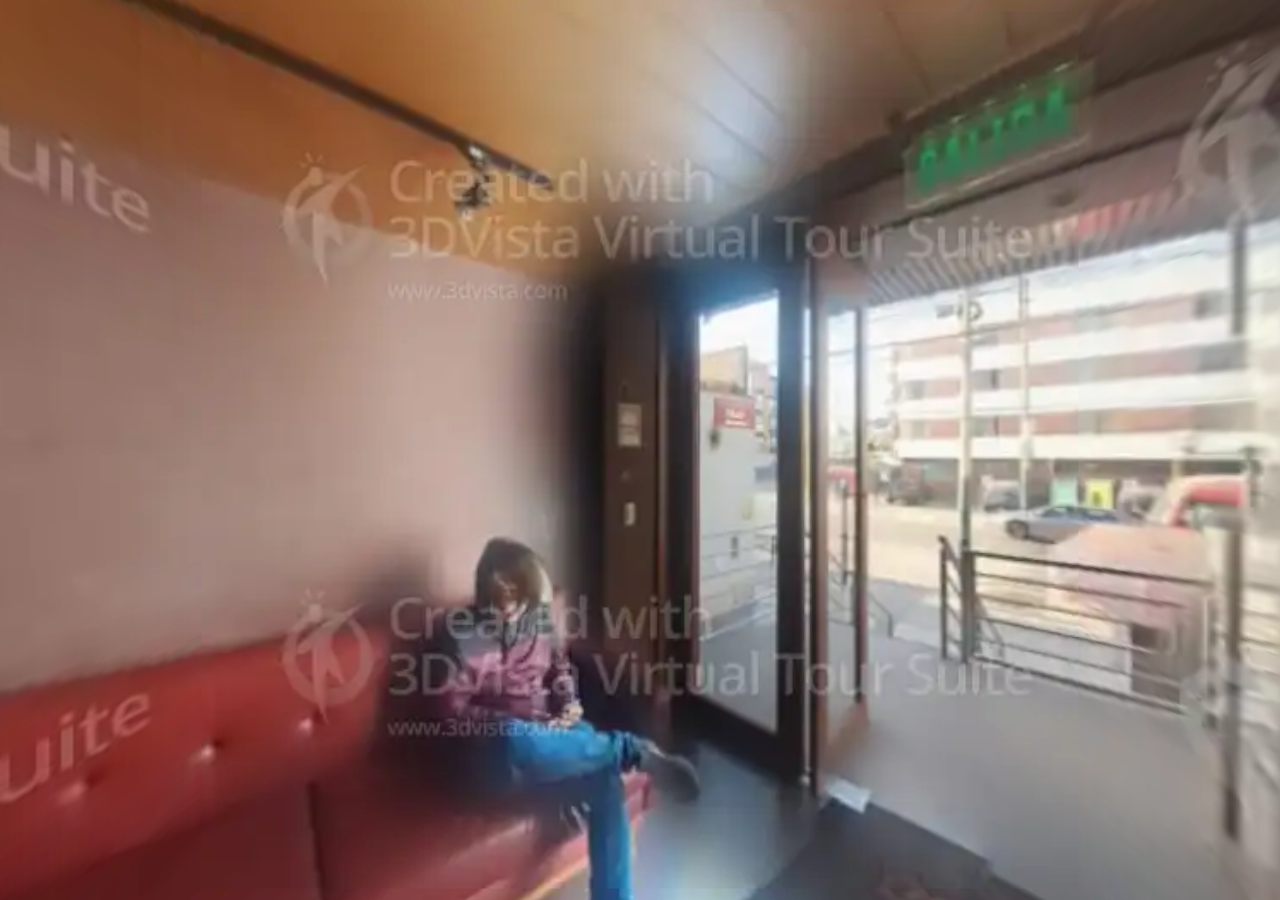
==== index.htm @ b98c9d6b "RECORRIDO" ====
<!DOCTYPE html>
<html lang="es">
<head>
    <title>SEDE SURCO</title>
    <meta http-equiv="Content-Type" content="text/html; charset=UTF-8" />
    <meta name="viewport" id="metaViewport" content="user-scalable=no, initial-scale=1, width=device-width, viewport-fit=cover" data-tdv-general-scale="0.5"/>
    <meta name="apple-mobile-web-app-capable" content="yes"/>
    <meta name="apple-mobile-web-app-status-bar-style" content="default">
    <script src="lib/tdvplayer.js?v=1778187391842"></script>
    <link rel="preload" href="locale/es.txt?v=1778187391842" as="fetch" crossorigin="anonymous"/>
	<link rel="preload" href="script.js?v=1778187391842" as="script"/>
	<link rel="preload" href="media/panorama_0F0D2BA5_02E8_A0C6_416A_1AF9FB2548D4_0/r/0/0_0.webp?v=1778187391842" as="image"/>
	<link rel="preload" href="media/panorama_0F0D2BA5_02E8_A0C6_416A_1AF9FB2548D4_0/l/0/0_0.webp?v=1778187391842" as="image"/>
	<link rel="preload" href="media/panorama_0F0D2BA5_02E8_A0C6_416A_1AF9FB2548D4_0/u/0/0_0.webp?v=1778187391842" as="image"/>
	<link rel="preload" href="media/panorama_0F0D2BA5_02E8_A0C6_416A_1AF9FB2548D4_0/d/0/0_0.webp?v=1778187391842" as="image"/>
	<link rel="preload" href="media/panorama_0F0D2BA5_02E8_A0C6_416A_1AF9FB2548D4_0/f/0/0_0.webp?v=1778187391842" as="image"/>
	<link rel="preload" href="media/panorama_0F0D2BA5_02E8_A0C6_416A_1AF9FB2548D4_0/b/0/0_0.webp?v=1778187391842" as="image"/>
	<meta name="description" content="Virtual Tour"/>
	<meta name="theme-color" content="#FFFFFF"/>
    <script src="script.js?v=1778187391842"></script>
    <style type="text/css">
        html, body { height:100%; width:100%; height:100vh; width:100vw; margin:0; padding:0; overflow:hidden; }
        .fill-viewport { position:fixed; top:0; left:0; right:0; bottom:0; padding:0; margin:0; overflow: hidden; }
        .fill-viewport.landscape-left { left: env(safe-area-inset-left); }
		.fill-viewport.landscape-right { right: env(safe-area-inset-right); }
        #viewer { z-index:1; }
        #preloadContainer { z-index:2; opacity:0; background-color:rgba(255,255,255,1); transition: opacity 0.5s; -webkit-transition: opacity 0.5s; -moz-transition: opacity 0.5s; -o-transition: opacity 0.5s;}
    </style>
    <link rel="stylesheet" href="fonts.css?v=1778187391842">
</head>
<body>
    <div id="preloadContainer" class="fill-viewport"><div style="z-index: 4; position: absolute; overflow: hidden; left: 0%; top: 50%; width: 100.00%; height: 10.00%" ><div style="text-align:left; color:#000; "><DIV STYLE="text-align:center;font-size:1.6666666666666663vmin;"><SPAN STYLE="display:inline-block; letter-spacing:0vmin; white-space:pre-wrap;color:#777777;font-size:1.67vmin;font-family:Arial, Helvetica, sans-serif;">Loading virtual tour. Please wait...</SPAN></DIV><DIV STYLE="text-align:center;font-size:1.6666666666666663vmin;"><SPAN STYLE="display:inline-block; letter-spacing:0vmin; white-space:pre-wrap;color:#777777;font-size:1.67vmin;font-family:Arial, Helvetica, sans-serif;">created with the trial of 3DVista VT Pro</SPAN></DIV><DIV STYLE="text-align:center;font-size:1.4814814814814814vmin;"><A TARGET="_blank" HREF="https://www.3dvista.com" STYLE="text-decoration:none; color:inherit;"><SPAN STYLE="display:inline-block; letter-spacing:0vmin; white-space:pre-wrap;color:#999999;font-size:1.48vmin;font-family:Arial, Helvetica, sans-serif;"><U>www.3DVista.com</U></SPAN></A></DIV></div></div></div>
    <div id="viewer" class="fill-viewport"></div>
</body>
</html>
---- fonts.css ----
@font-face {
   font-family: "Bebas Neue Bold";
   src: url("fonts/BebasNeueBold.woff2") format("woff2");
   font-weight: bold;
   font-style: normal;
}
@font-face {
   font-family: "Montserrat";
   src: url("fonts/Montserrat-Bold.woff2") format("woff2");
   font-weight: bold;
   font-style: normal;
}
@font-face {
   font-family: "Oswald";
   src: url("fonts/Oswald Bold.woff2") format("woff2");
   font-weight: bold;
   font-style: normal;
}
@font-face {
   font-family: "Montserrat";
   src: url("fonts/Montserrat-Light.woff2") format("woff2");
   font-weight: normal;
   font-style: normal;
}
@font-face {
   font-family: "Montserrat";
   src: url("fonts/Montserrat-Regular.woff2") format("woff2");
   font-weight: normal;
   font-style: normal;
}
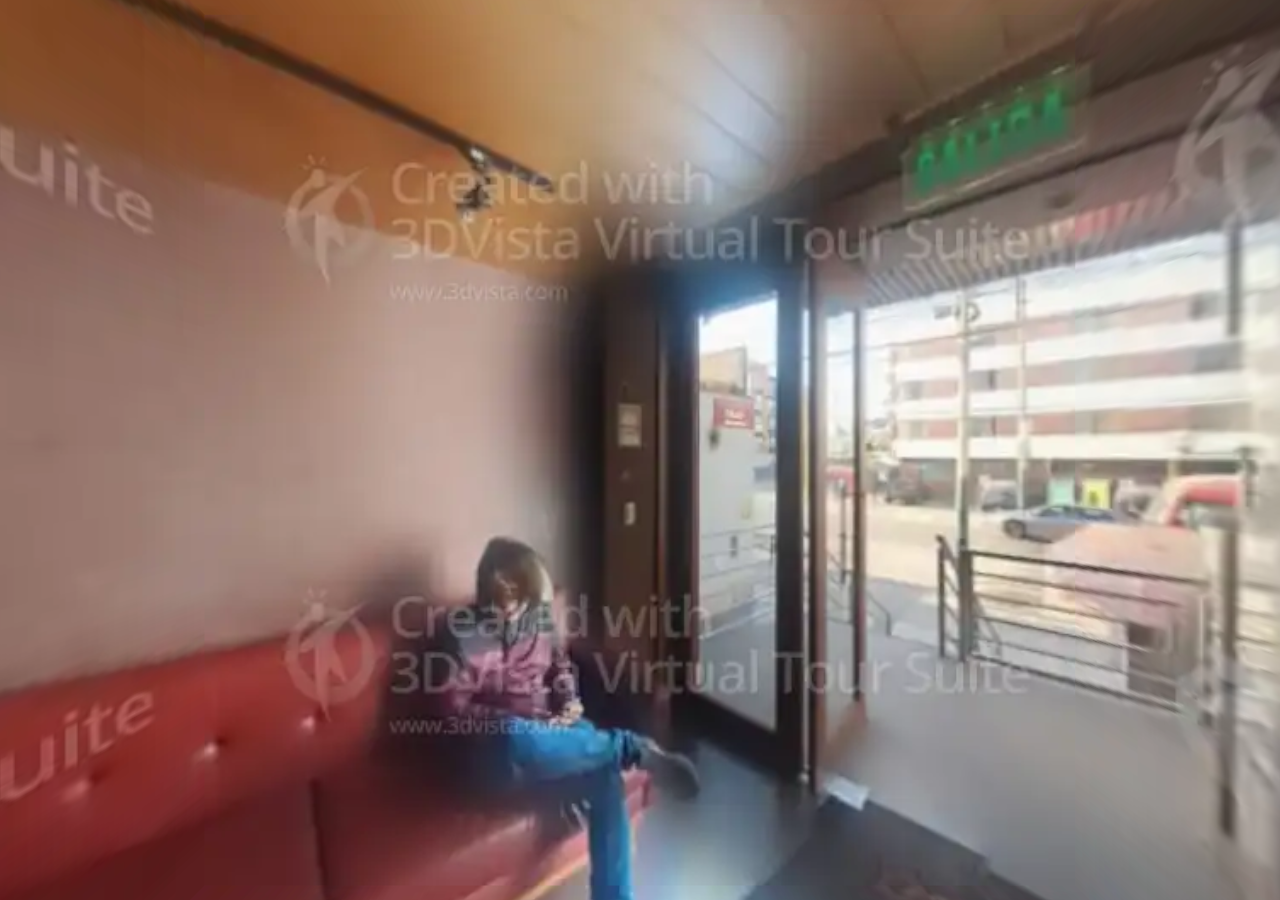
==== commit d22aed5a: "RECORRIDO" ====
--- a/index.htm
+++ b/index.htm
@@ -6,18 +6,18 @@
     <meta name="viewport" id="metaViewport" content="user-scalable=no, initial-scale=1, width=device-width, viewport-fit=cover" data-tdv-general-scale="0.5"/>
     <meta name="apple-mobile-web-app-capable" content="yes"/>
     <meta name="apple-mobile-web-app-status-bar-style" content="default">
-    <script src="lib/tdvplayer.js?v=1778187391842"></script>
-    <link rel="preload" href="locale/es.txt?v=1778187391842" as="fetch" crossorigin="anonymous"/>
-	<link rel="preload" href="script.js?v=1778187391842" as="script"/>
-	<link rel="preload" href="media/panorama_0F0D2BA5_02E8_A0C6_416A_1AF9FB2548D4_0/r/0/0_0.webp?v=1778187391842" as="image"/>
-	<link rel="preload" href="media/panorama_0F0D2BA5_02E8_A0C6_416A_1AF9FB2548D4_0/l/0/0_0.webp?v=1778187391842" as="image"/>
-	<link rel="preload" href="media/panorama_0F0D2BA5_02E8_A0C6_416A_1AF9FB2548D4_0/u/0/0_0.webp?v=1778187391842" as="image"/>
-	<link rel="preload" href="media/panorama_0F0D2BA5_02E8_A0C6_416A_1AF9FB2548D4_0/d/0/0_0.webp?v=1778187391842" as="image"/>
-	<link rel="preload" href="media/panorama_0F0D2BA5_02E8_A0C6_416A_1AF9FB2548D4_0/f/0/0_0.webp?v=1778187391842" as="image"/>
-	<link rel="preload" href="media/panorama_0F0D2BA5_02E8_A0C6_416A_1AF9FB2548D4_0/b/0/0_0.webp?v=1778187391842" as="image"/>
+    <script src="lib/tdvplayer.js?v=1778188948959"></script>
+    <link rel="preload" href="locale/es.txt?v=1778188948959" as="fetch" crossorigin="anonymous"/>
+	<link rel="preload" href="script.js?v=1778188948959" as="script"/>
+	<link rel="preload" href="media/panorama_0F0D2BA5_02E8_A0C6_416A_1AF9FB2548D4_0/r/0/0_0.webp?v=1778188948959" as="image"/>
+	<link rel="preload" href="media/panorama_0F0D2BA5_02E8_A0C6_416A_1AF9FB2548D4_0/l/0/0_0.webp?v=1778188948959" as="image"/>
+	<link rel="preload" href="media/panorama_0F0D2BA5_02E8_A0C6_416A_1AF9FB2548D4_0/u/0/0_0.webp?v=1778188948959" as="image"/>
+	<link rel="preload" href="media/panorama_0F0D2BA5_02E8_A0C6_416A_1AF9FB2548D4_0/d/0/0_0.webp?v=1778188948959" as="image"/>
+	<link rel="preload" href="media/panorama_0F0D2BA5_02E8_A0C6_416A_1AF9FB2548D4_0/f/0/0_0.webp?v=1778188948959" as="image"/>
+	<link rel="preload" href="media/panorama_0F0D2BA5_02E8_A0C6_416A_1AF9FB2548D4_0/b/0/0_0.webp?v=1778188948959" as="image"/>
 	<meta name="description" content="Virtual Tour"/>
 	<meta name="theme-color" content="#FFFFFF"/>
-    <script src="script.js?v=1778187391842"></script>
+    <script src="script.js?v=1778188948959"></script>
     <style type="text/css">
         html, body { height:100%; width:100%; height:100vh; width:100vw; margin:0; padding:0; overflow:hidden; }
         .fill-viewport { position:fixed; top:0; left:0; right:0; bottom:0; padding:0; margin:0; overflow: hidden; }
@@ -26,7 +26,7 @@
         #viewer { z-index:1; }
         #preloadContainer { z-index:2; opacity:0; background-color:rgba(255,255,255,1); transition: opacity 0.5s; -webkit-transition: opacity 0.5s; -moz-transition: opacity 0.5s; -o-transition: opacity 0.5s;}
     </style>
-    <link rel="stylesheet" href="fonts.css?v=1778187391842">
+    <link rel="stylesheet" href="fonts.css?v=1778188948959">
 </head>
 <body>
     <div id="preloadContainer" class="fill-viewport"><div style="z-index: 4; position: absolute; overflow: hidden; left: 0%; top: 50%; width: 100.00%; height: 10.00%" ><div style="text-align:left; color:#000; "><DIV STYLE="text-align:center;font-size:1.6666666666666663vmin;"><SPAN STYLE="display:inline-block; letter-spacing:0vmin; white-space:pre-wrap;color:#777777;font-size:1.67vmin;font-family:Arial, Helvetica, sans-serif;">Loading virtual tour. Please wait...</SPAN></DIV><DIV STYLE="text-align:center;font-size:1.6666666666666663vmin;"><SPAN STYLE="display:inline-block; letter-spacing:0vmin; white-space:pre-wrap;color:#777777;font-size:1.67vmin;font-family:Arial, Helvetica, sans-serif;">created with the trial of 3DVista VT Pro</SPAN></DIV><DIV STYLE="text-align:center;font-size:1.4814814814814814vmin;"><A TARGET="_blank" HREF="https://www.3dvista.com" STYLE="text-decoration:none; color:inherit;"><SPAN STYLE="display:inline-block; letter-spacing:0vmin; white-space:pre-wrap;color:#999999;font-size:1.48vmin;font-family:Arial, Helvetica, sans-serif;"><U>www.3DVista.com</U></SPAN></A></DIV></div></div></div>
--- a/fonts.css
+++ b/fonts.css
@@ -18,7 +18,7 @@
 }
 @font-face {
    font-family: "Montserrat";
-   src: url("fonts/Montserrat-Light.woff2") format("woff2");
+   src: url("fonts/Montserrat-Black.woff2") format("woff2");
    font-weight: normal;
    font-style: normal;
 }
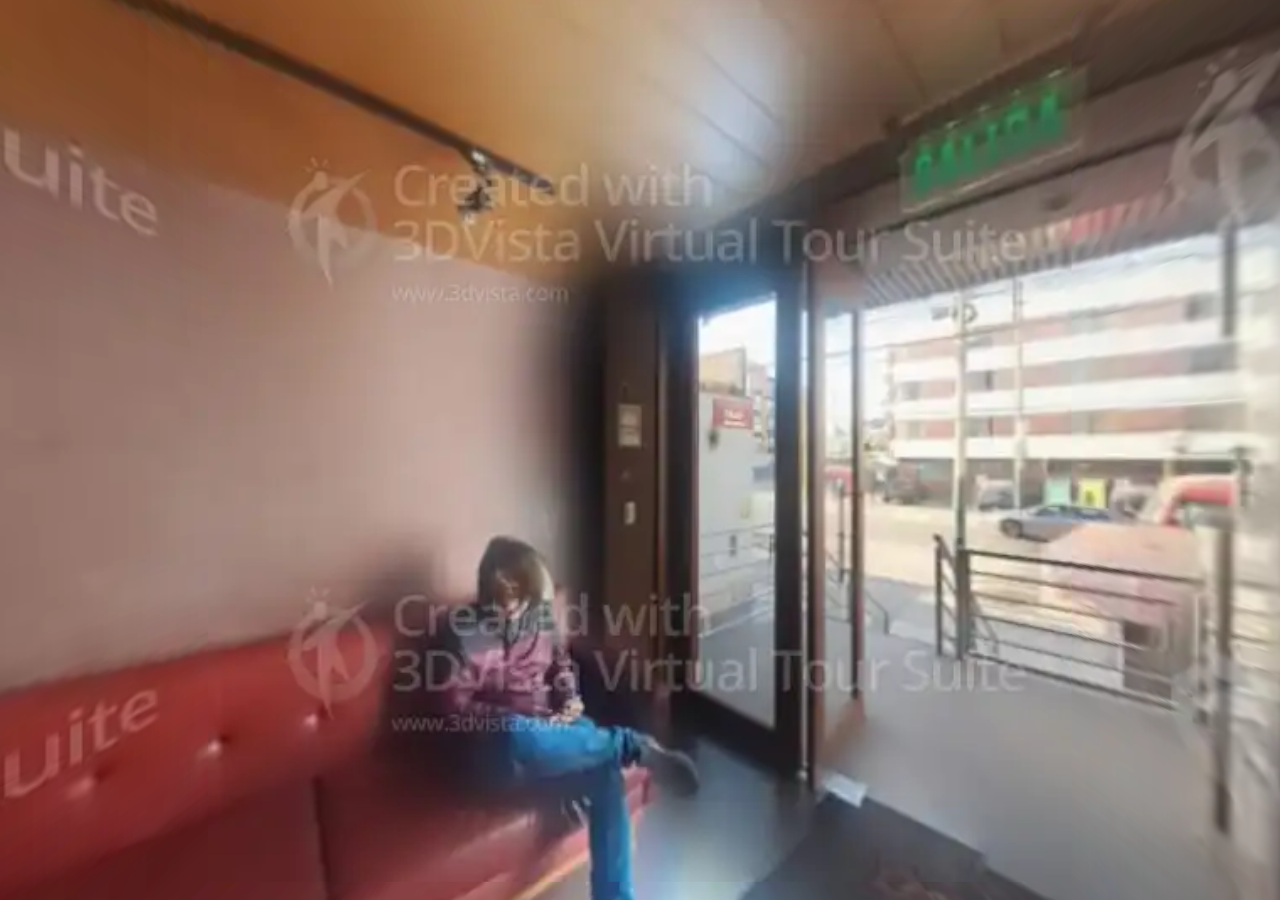
==== commit bdfafd85: "RECORRIDO" ====
--- a/index.htm
+++ b/index.htm
@@ -6,18 +6,18 @@
     <meta name="viewport" id="metaViewport" content="user-scalable=no, initial-scale=1, width=device-width, viewport-fit=cover" data-tdv-general-scale="0.5"/>
     <meta name="apple-mobile-web-app-capable" content="yes"/>
     <meta name="apple-mobile-web-app-status-bar-style" content="default">
-    <script src="lib/tdvplayer.js?v=1778188948959"></script>
-    <link rel="preload" href="locale/es.txt?v=1778188948959" as="fetch" crossorigin="anonymous"/>
-	<link rel="preload" href="script.js?v=1778188948959" as="script"/>
-	<link rel="preload" href="media/panorama_0F0D2BA5_02E8_A0C6_416A_1AF9FB2548D4_0/r/0/0_0.webp?v=1778188948959" as="image"/>
-	<link rel="preload" href="media/panorama_0F0D2BA5_02E8_A0C6_416A_1AF9FB2548D4_0/l/0/0_0.webp?v=1778188948959" as="image"/>
-	<link rel="preload" href="media/panorama_0F0D2BA5_02E8_A0C6_416A_1AF9FB2548D4_0/u/0/0_0.webp?v=1778188948959" as="image"/>
-	<link rel="preload" href="media/panorama_0F0D2BA5_02E8_A0C6_416A_1AF9FB2548D4_0/d/0/0_0.webp?v=1778188948959" as="image"/>
-	<link rel="preload" href="media/panorama_0F0D2BA5_02E8_A0C6_416A_1AF9FB2548D4_0/f/0/0_0.webp?v=1778188948959" as="image"/>
-	<link rel="preload" href="media/panorama_0F0D2BA5_02E8_A0C6_416A_1AF9FB2548D4_0/b/0/0_0.webp?v=1778188948959" as="image"/>
+    <script src="lib/tdvplayer.js?v=1778189332595"></script>
+    <link rel="preload" href="locale/es.txt?v=1778189332595" as="fetch" crossorigin="anonymous"/>
+	<link rel="preload" href="script.js?v=1778189332595" as="script"/>
+	<link rel="preload" href="media/panorama_0F0D2BA5_02E8_A0C6_416A_1AF9FB2548D4_0/r/0/0_0.webp?v=1778189332595" as="image"/>
+	<link rel="preload" href="media/panorama_0F0D2BA5_02E8_A0C6_416A_1AF9FB2548D4_0/l/0/0_0.webp?v=1778189332595" as="image"/>
+	<link rel="preload" href="media/panorama_0F0D2BA5_02E8_A0C6_416A_1AF9FB2548D4_0/u/0/0_0.webp?v=1778189332595" as="image"/>
+	<link rel="preload" href="media/panorama_0F0D2BA5_02E8_A0C6_416A_1AF9FB2548D4_0/d/0/0_0.webp?v=1778189332595" as="image"/>
+	<link rel="preload" href="media/panorama_0F0D2BA5_02E8_A0C6_416A_1AF9FB2548D4_0/f/0/0_0.webp?v=1778189332595" as="image"/>
+	<link rel="preload" href="media/panorama_0F0D2BA5_02E8_A0C6_416A_1AF9FB2548D4_0/b/0/0_0.webp?v=1778189332595" as="image"/>
 	<meta name="description" content="Virtual Tour"/>
 	<meta name="theme-color" content="#FFFFFF"/>
-    <script src="script.js?v=1778188948959"></script>
+    <script src="script.js?v=1778189332595"></script>
     <style type="text/css">
         html, body { height:100%; width:100%; height:100vh; width:100vw; margin:0; padding:0; overflow:hidden; }
         .fill-viewport { position:fixed; top:0; left:0; right:0; bottom:0; padding:0; margin:0; overflow: hidden; }
@@ -26,7 +26,7 @@
         #viewer { z-index:1; }
         #preloadContainer { z-index:2; opacity:0; background-color:rgba(255,255,255,1); transition: opacity 0.5s; -webkit-transition: opacity 0.5s; -moz-transition: opacity 0.5s; -o-transition: opacity 0.5s;}
     </style>
-    <link rel="stylesheet" href="fonts.css?v=1778188948959">
+    <link rel="stylesheet" href="fonts.css?v=1778189332595">
 </head>
 <body>
     <div id="preloadContainer" class="fill-viewport"><div style="z-index: 4; position: absolute; overflow: hidden; left: 0%; top: 50%; width: 100.00%; height: 10.00%" ><div style="text-align:left; color:#000; "><DIV STYLE="text-align:center;font-size:1.6666666666666663vmin;"><SPAN STYLE="display:inline-block; letter-spacing:0vmin; white-space:pre-wrap;color:#777777;font-size:1.67vmin;font-family:Arial, Helvetica, sans-serif;">Loading virtual tour. Please wait...</SPAN></DIV><DIV STYLE="text-align:center;font-size:1.6666666666666663vmin;"><SPAN STYLE="display:inline-block; letter-spacing:0vmin; white-space:pre-wrap;color:#777777;font-size:1.67vmin;font-family:Arial, Helvetica, sans-serif;">created with the trial of 3DVista VT Pro</SPAN></DIV><DIV STYLE="text-align:center;font-size:1.4814814814814814vmin;"><A TARGET="_blank" HREF="https://www.3dvista.com" STYLE="text-decoration:none; color:inherit;"><SPAN STYLE="display:inline-block; letter-spacing:0vmin; white-space:pre-wrap;color:#999999;font-size:1.48vmin;font-family:Arial, Helvetica, sans-serif;"><U>www.3DVista.com</U></SPAN></A></DIV></div></div></div>
--- a/fonts.css
+++ b/fonts.css
@@ -18,7 +18,7 @@
 }
 @font-face {
    font-family: "Montserrat";
-   src: url("fonts/Montserrat-Black.woff2") format("woff2");
+   src: url("fonts/Montserrat-Light.woff2") format("woff2");
    font-weight: normal;
    font-style: normal;
 }
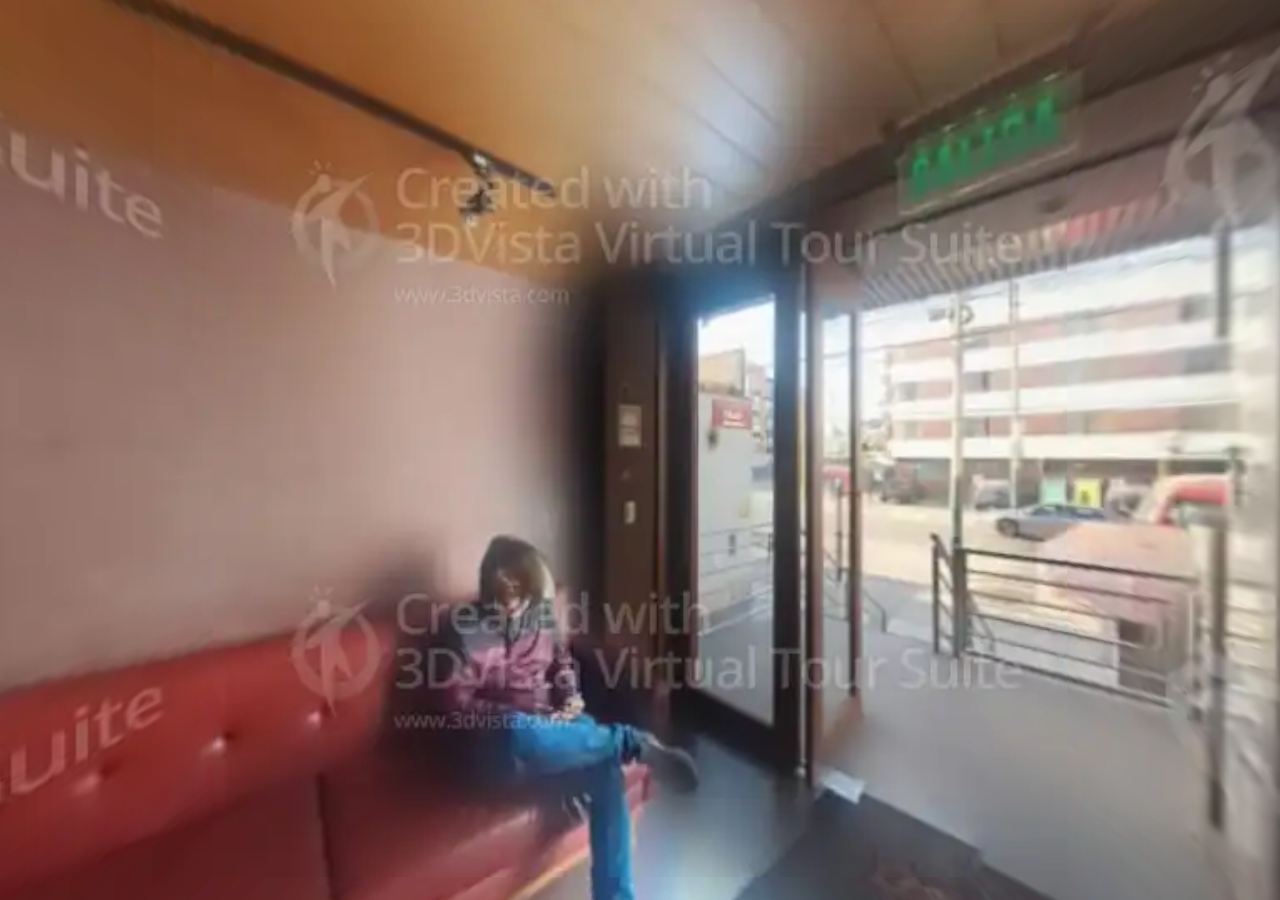
==== commit c3aa5eb1: "RECORRIDO" ====
--- a/index.htm
+++ b/index.htm
@@ -6,18 +6,18 @@
     <meta name="viewport" id="metaViewport" content="user-scalable=no, initial-scale=1, width=device-width, viewport-fit=cover" data-tdv-general-scale="0.5"/>
     <meta name="apple-mobile-web-app-capable" content="yes"/>
     <meta name="apple-mobile-web-app-status-bar-style" content="default">
-    <script src="lib/tdvplayer.js?v=1778189332595"></script>
-    <link rel="preload" href="locale/es.txt?v=1778189332595" as="fetch" crossorigin="anonymous"/>
-	<link rel="preload" href="script.js?v=1778189332595" as="script"/>
-	<link rel="preload" href="media/panorama_0F0D2BA5_02E8_A0C6_416A_1AF9FB2548D4_0/r/0/0_0.webp?v=1778189332595" as="image"/>
-	<link rel="preload" href="media/panorama_0F0D2BA5_02E8_A0C6_416A_1AF9FB2548D4_0/l/0/0_0.webp?v=1778189332595" as="image"/>
-	<link rel="preload" href="media/panorama_0F0D2BA5_02E8_A0C6_416A_1AF9FB2548D4_0/u/0/0_0.webp?v=1778189332595" as="image"/>
-	<link rel="preload" href="media/panorama_0F0D2BA5_02E8_A0C6_416A_1AF9FB2548D4_0/d/0/0_0.webp?v=1778189332595" as="image"/>
-	<link rel="preload" href="media/panorama_0F0D2BA5_02E8_A0C6_416A_1AF9FB2548D4_0/f/0/0_0.webp?v=1778189332595" as="image"/>
-	<link rel="preload" href="media/panorama_0F0D2BA5_02E8_A0C6_416A_1AF9FB2548D4_0/b/0/0_0.webp?v=1778189332595" as="image"/>
+    <script src="lib/tdvplayer.js?v=1778189500342"></script>
+    <link rel="preload" href="locale/es.txt?v=1778189500342" as="fetch" crossorigin="anonymous"/>
+	<link rel="preload" href="script.js?v=1778189500342" as="script"/>
+	<link rel="preload" href="media/panorama_0F0D2BA5_02E8_A0C6_416A_1AF9FB2548D4_0/r/0/0_0.webp?v=1778189500342" as="image"/>
+	<link rel="preload" href="media/panorama_0F0D2BA5_02E8_A0C6_416A_1AF9FB2548D4_0/l/0/0_0.webp?v=1778189500342" as="image"/>
+	<link rel="preload" href="media/panorama_0F0D2BA5_02E8_A0C6_416A_1AF9FB2548D4_0/u/0/0_0.webp?v=1778189500342" as="image"/>
+	<link rel="preload" href="media/panorama_0F0D2BA5_02E8_A0C6_416A_1AF9FB2548D4_0/d/0/0_0.webp?v=1778189500342" as="image"/>
+	<link rel="preload" href="media/panorama_0F0D2BA5_02E8_A0C6_416A_1AF9FB2548D4_0/f/0/0_0.webp?v=1778189500342" as="image"/>
+	<link rel="preload" href="media/panorama_0F0D2BA5_02E8_A0C6_416A_1AF9FB2548D4_0/b/0/0_0.webp?v=1778189500342" as="image"/>
 	<meta name="description" content="Virtual Tour"/>
 	<meta name="theme-color" content="#FFFFFF"/>
-    <script src="script.js?v=1778189332595"></script>
+    <script src="script.js?v=1778189500342"></script>
     <style type="text/css">
         html, body { height:100%; width:100%; height:100vh; width:100vw; margin:0; padding:0; overflow:hidden; }
         .fill-viewport { position:fixed; top:0; left:0; right:0; bottom:0; padding:0; margin:0; overflow: hidden; }
@@ -26,7 +26,7 @@
         #viewer { z-index:1; }
         #preloadContainer { z-index:2; opacity:0; background-color:rgba(255,255,255,1); transition: opacity 0.5s; -webkit-transition: opacity 0.5s; -moz-transition: opacity 0.5s; -o-transition: opacity 0.5s;}
     </style>
-    <link rel="stylesheet" href="fonts.css?v=1778189332595">
+    <link rel="stylesheet" href="fonts.css?v=1778189500342">
 </head>
 <body>
     <div id="preloadContainer" class="fill-viewport"><div style="z-index: 4; position: absolute; overflow: hidden; left: 0%; top: 50%; width: 100.00%; height: 10.00%" ><div style="text-align:left; color:#000; "><DIV STYLE="text-align:center;font-size:1.6666666666666663vmin;"><SPAN STYLE="display:inline-block; letter-spacing:0vmin; white-space:pre-wrap;color:#777777;font-size:1.67vmin;font-family:Arial, Helvetica, sans-serif;">Loading virtual tour. Please wait...</SPAN></DIV><DIV STYLE="text-align:center;font-size:1.6666666666666663vmin;"><SPAN STYLE="display:inline-block; letter-spacing:0vmin; white-space:pre-wrap;color:#777777;font-size:1.67vmin;font-family:Arial, Helvetica, sans-serif;">created with the trial of 3DVista VT Pro</SPAN></DIV><DIV STYLE="text-align:center;font-size:1.4814814814814814vmin;"><A TARGET="_blank" HREF="https://www.3dvista.com" STYLE="text-decoration:none; color:inherit;"><SPAN STYLE="display:inline-block; letter-spacing:0vmin; white-space:pre-wrap;color:#999999;font-size:1.48vmin;font-family:Arial, Helvetica, sans-serif;"><U>www.3DVista.com</U></SPAN></A></DIV></div></div></div>
--- a/fonts.css
+++ b/fonts.css
@@ -18,7 +18,7 @@
 }
 @font-face {
    font-family: "Montserrat";
-   src: url("fonts/Montserrat-Light.woff2") format("woff2");
+   src: url("fonts/Montserrat-Black.woff2") format("woff2");
    font-weight: normal;
    font-style: normal;
 }
